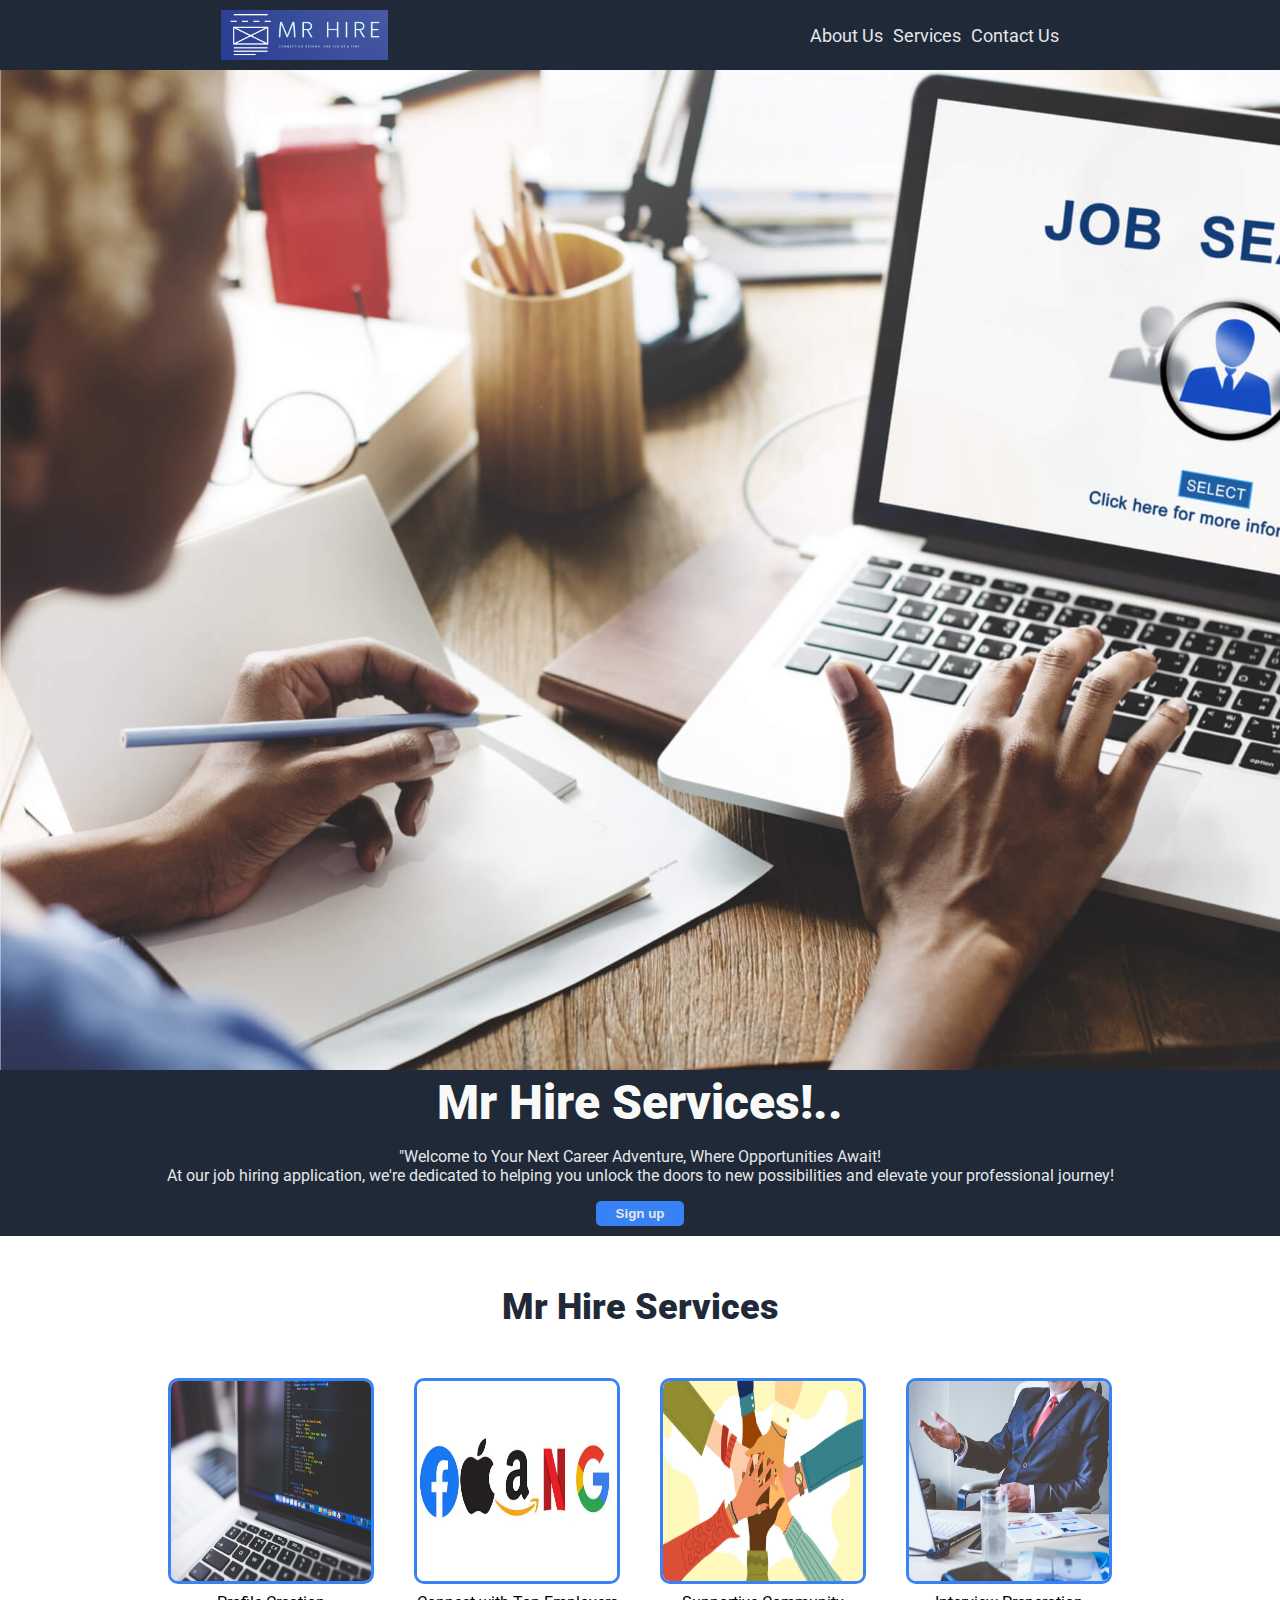
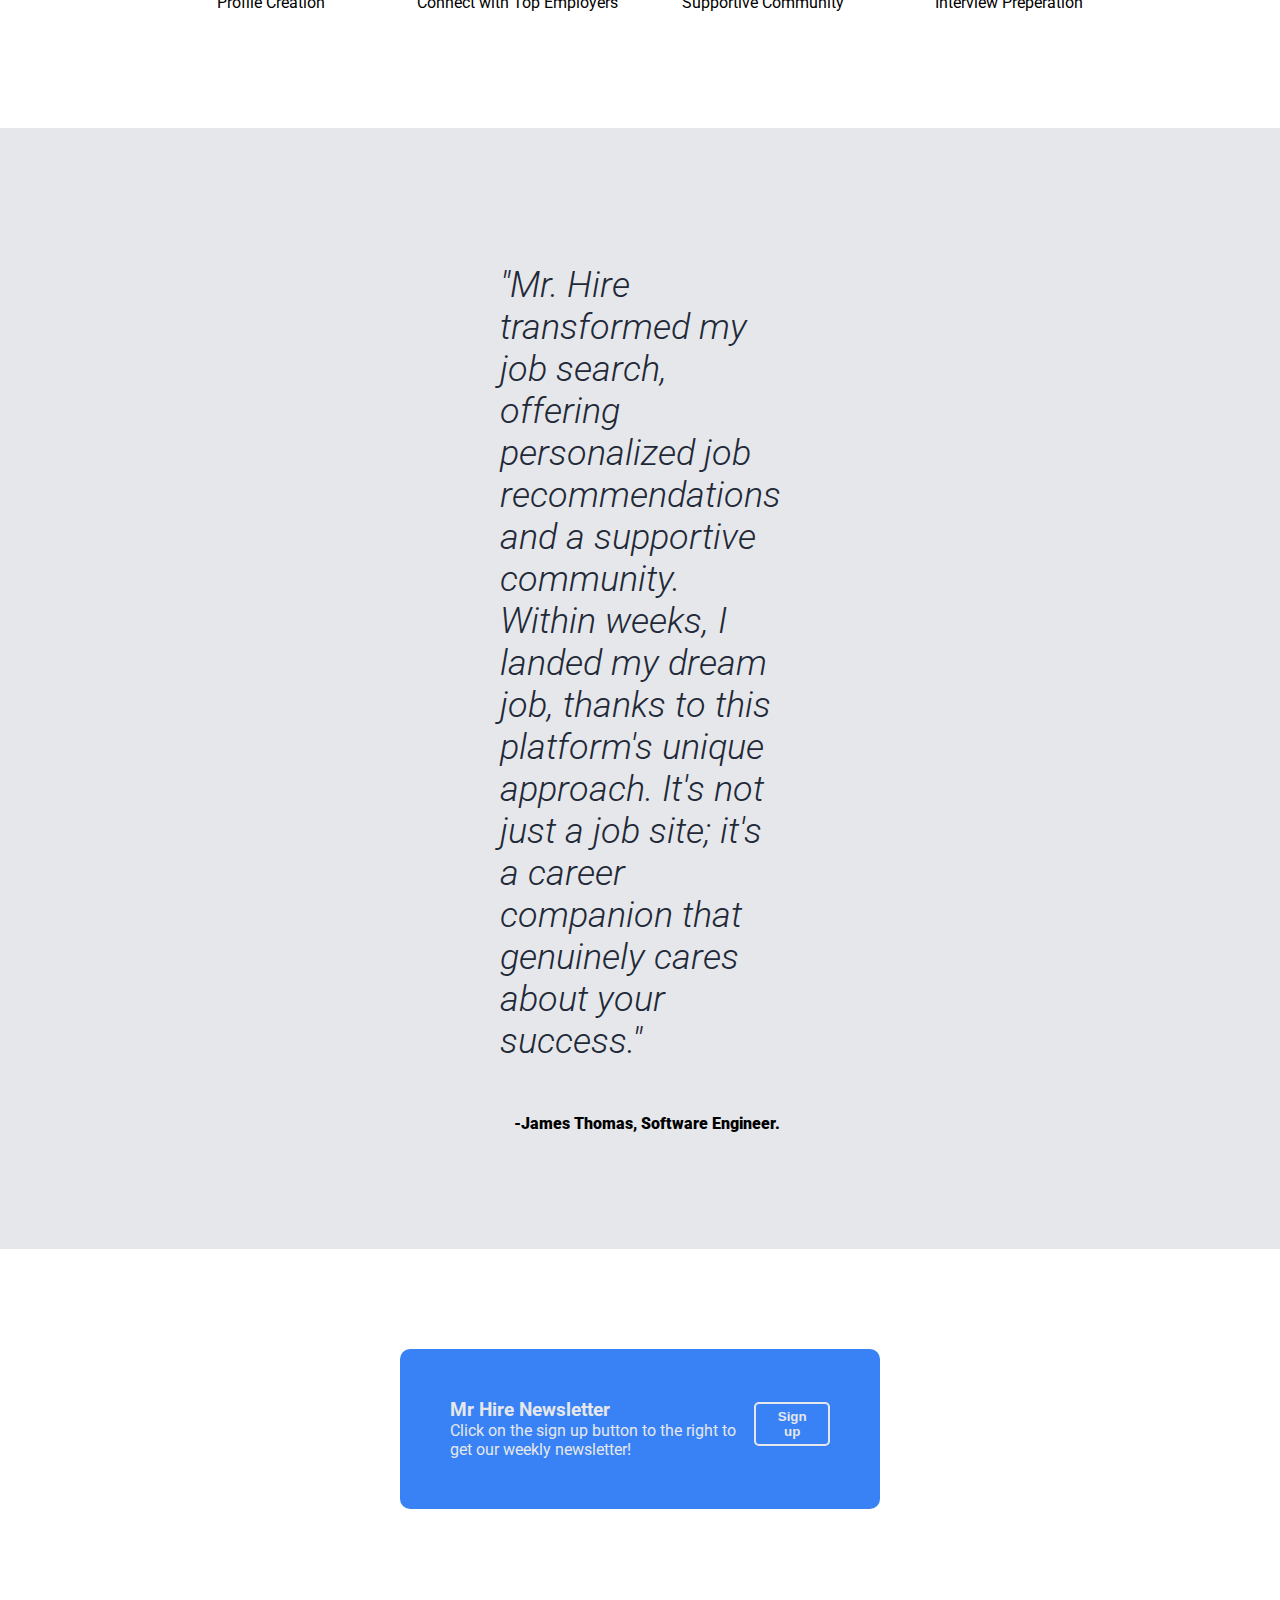
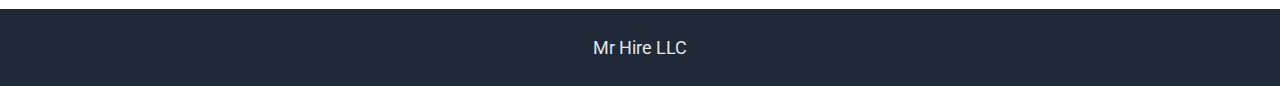
==== index.html @ cff4c40c "Landing Page Updates" ====
<!DOCTYPE html>
<html lang="en">
<head>
    <meta charset="UTF-8">
    <meta http-equiv="X-UA-Compatible" content="IE=edge">
    <meta name="viewport" content="width=device-width, initial-scale=1.0">
    <title>JB Technologies</title>
    <link rel="stylesheet" href="style.css">
</head>
<body>
   <div class="header-hero-wrapper">     
        <div class="header">
            <img class="header-logo" src="images/logo.png" alt="JB Technologies Logo">
            <ul class="header-links">
                <li><a href="?">About Us</a></li>
                <li><a href="?">Services</a></li>
                <li><a href="?">Contact Us</a></li>
            </ul>
        </div>
        <div class="hero">
            <div class="mr-hire-card">
                <img class="hero-image" src="images/main-image.jpeg" alt="Main Image">
                <h1>Mr Hire Services!..</h1>
                <p class="hero-text">"Welcome to Your Next Career Adventure, Where Opportunities Await!
                    <br>
                    At our job hiring application, we're dedicated to helping you unlock the doors to new possibilities and elevate your professional journey!</p>
                <button class="sign-up-button" type="button" alt="Sign Up Button">Sign up</button>
            </div>
        </div>
    </div>
    <div class="cards-wrapper">
        <h2>Mr Hire Services</h2>
        <div class="card-container">
            <div class="card">
                <img class="card-image" src="images/application-dev-image-card.jpg" alt="Application Development Image">
                <p class="card-subtext">Profile Creation</p>
            </div>
            <div class="card">
                <img class="card-image" src="images/faang.png" alt="Office Deployment Image">
                <p class="card-subtext">Connect with Top Employers</p>
            </div>
            <div class="card">
                <img class="card-image" src="images/supp.jpg" alt="Network Services Image">
                <p class="card-subtext">Supportive Community</p>
            </div>
            <div class="card">
                <img class="card-image" src="images/consulting-services-image-card.jpg" alt="Consulting Services Image">
                <p class="card-subtext">Interview Preperation</p>
            </div>
        </div>
    </div>
    <div class="quote-wrapper">
        <div class="quote-container">
            <p class="quote-text">
                "Mr. Hire transformed my job search, offering personalized job recommendations and a supportive community. Within weeks, I landed my dream job, thanks to this platform's unique approach. It's not just a job site; it's a career companion that genuinely cares about your success."</p>
            <p class="quote-author">-James Thomas, Software Engineer.</p>
        </div>
    </div>
    <div class="call-to-action-wrapper">
        <div class="call-to-action-container">
            <div class="call-to-action-card">
                <h3>Mr Hire Newsletter</h3>
                <p class="call-to-action-text">Click on the sign up button to the right to get our weekly newsletter!</p>
            </div>
            <button class="sign-up-button second" type="button" alt="Sign Up Button">Sign up</button>
        </div>
    </div>
    <div class="footer-wrapper">
        <div class="footer">
            <p class="footer-text">Mr Hire LLC</p>
        </div>
    </div>
</body>
</html>
---- style.css ----
@import url('https://fonts.googleapis.com/css2?family=Roboto:wght@400;700&display=swap');

body {
    display: flex;
    flex-direction: column;
    margin: 0;
    min-height: 100vh;
    font-family: Roboto, sans-serif;
}

.header-hero-wrapper {
    background-color: #1F2937;
}

.header {
    display: flex;
    align-items: center;
    margin: 10px;
    justify-content: space-around;
    font-size: 18px;
}

.header-logo {
    height: 50px;
    width: auto;
}

.header-links {
    display: flex;
    list-style-type: none;
    margin: 0;
    padding: 0;
    gap: 10px;  
}

.header-links a {
    color: #E5E7EB;
    text-decoration: none;
}

.hero {
    display: flex;
    flex-direction: column;
    align-items: center;
    text-align: center;
}

.jb-tech-card {
    align-self: center;
    margin-right: 20px;
}

h1 {
    font-size: 48px;
    font-weight: 900;
    color: #F9FAF8;
    padding: 0;
    margin: 0;
}

.hero-text {
    color: #E5E7EB;
}

.sign-up-button {
    background-color: #3882F6;
    color: #E5E7EB;
    font-weight: 900;
    padding: 5px 20px;
    border-radius: 5px;
    border: 0;
    margin-bottom: 10px;
}

.cards-wrapper {
   margin: 100px; 
}

h2 {
    font-size: 36px;
    font-weight: 900;
    color: #1F2937;
    text-align: center;
    margin-top: -50px;
}

.card-container {
    display: flex;
    justify-content: center;
    align-items: center;
    flex-wrap: wrap;
}

.card-image {
    height: 200px;
    width: 200px;
    margin: 20px;
    border-radius: 10px;
    border: solid #3882F6;
}

.card-subtext {
    text-align: center;
    margin-top: -15px;
}

.quote-wrapper {
    background-color: #E5E7EB;
}

.quote-container {
    display: flex;
    flex-direction: column;
    margin: 100px;
    padding-left: 400px;
    padding-right: 400px;
}

.quote-text {
    font-size: 36px;
    font-weight: 300;
    font-style: italic;
    color: #1F2937;
}

.quote-author {
    font-weight: 900;
    align-self: flex-end;
}

.call-to-action-wrapper {
    margin: 100px;
}

.call-to-action-container {
    background-color: #3882F6;
    display: flex;
    justify-content: space-around;
    align-items: center;
    margin-left: 300px;
    margin-right: 300px;
    border-radius: 10px;
    padding: 50px;
}

h3 {
    color: #E5E7EB;
    padding: 0px;
    margin: 0px;
}

.call-to-action-text {
    color: #E5E7EB;
    padding: 0px;
    margin: 0px;
}

.sign-up-button.second {
    border: 2px solid #E5E7EB;
}

.footer-wrapper {
    background-color: #1F2937;
}

.footer {
    display: flex;
    align-items: center;
    margin: 10px;
    justify-content: center;
    font-size: 18px;
    color: #E5E7EB;
}

.hero-image{
    width: 400%; /* Set the image to 100% width */
    max-width: 1500px;
}
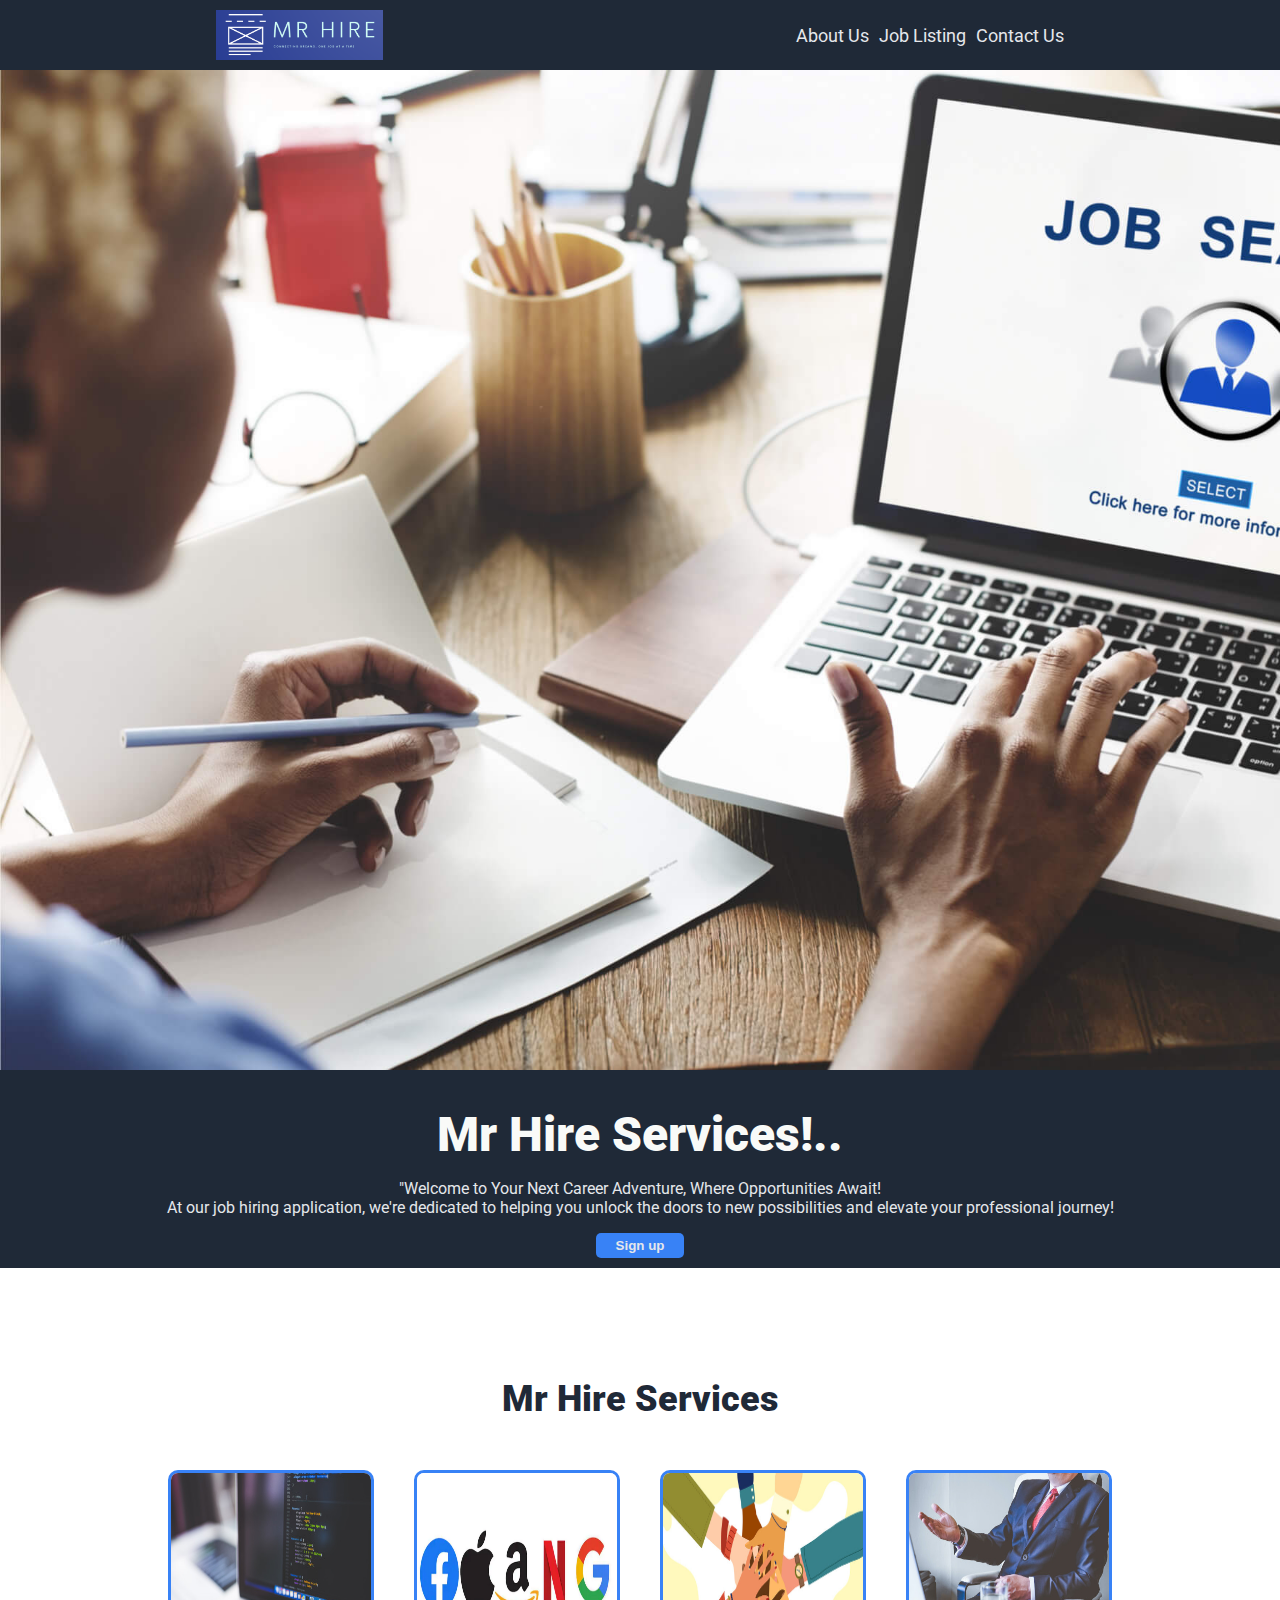
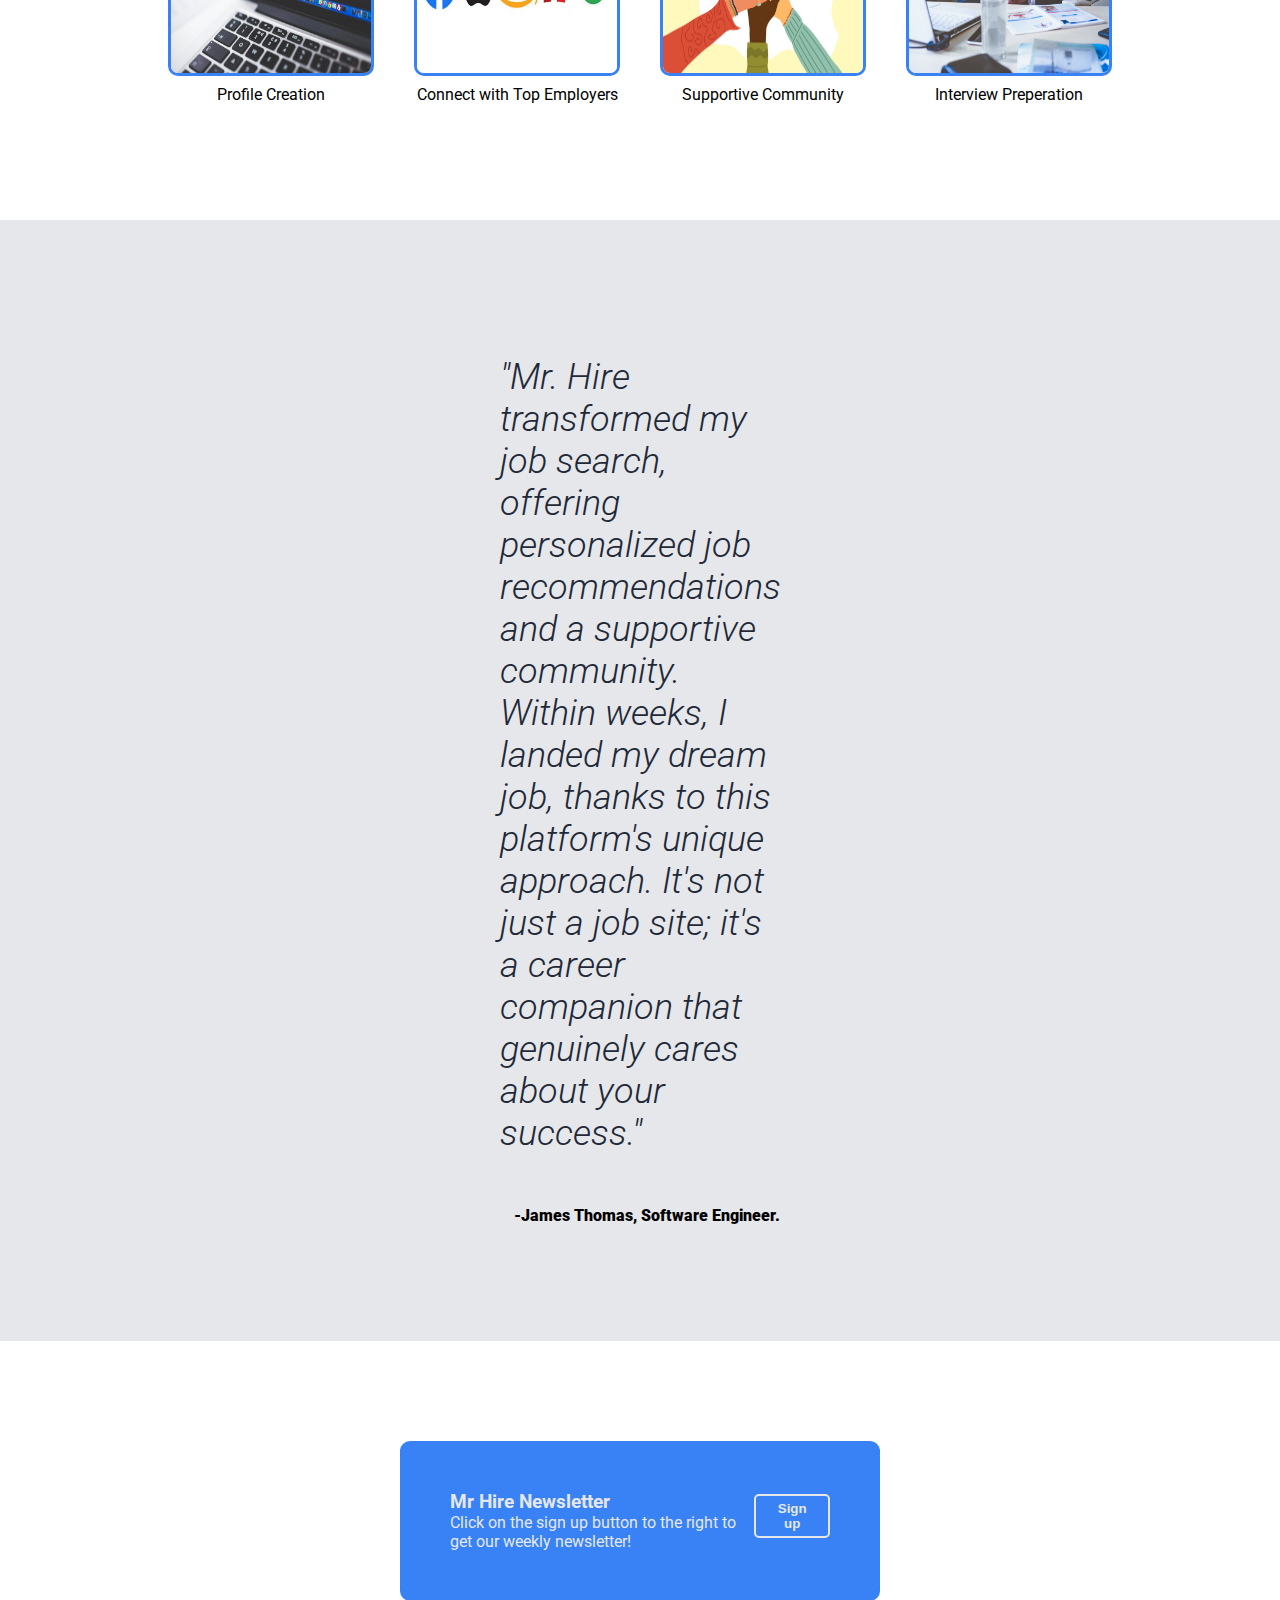
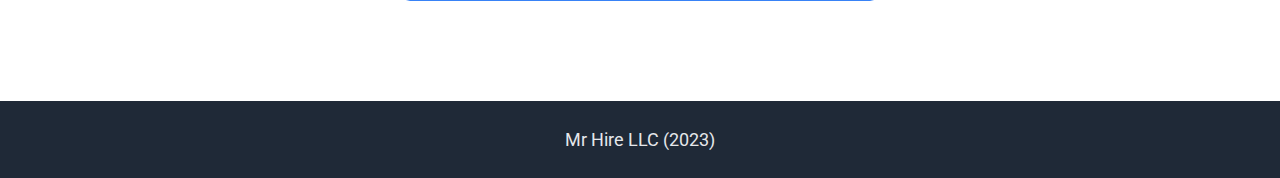
==== commit e2a9cd88: "Landing Page Updates" ====
--- a/index.html
+++ b/index.html
@@ -12,9 +12,9 @@
         <div class="header">
             <img class="header-logo" src="images/logo.png" alt="JB Technologies Logo">
             <ul class="header-links">
-                <li><a href="?">About Us</a></li>
-                <li><a href="?">Services</a></li>
-                <li><a href="?">Contact Us</a></li>
+                <li><a href="About-Us.html">About Us</a></li>
+                <li><a href="job-listings.html">Job Listing</a></li>
+                <li><a href="Contact.html">Contact Us</a></li>
             </ul>
         </div>
         <div class="hero">
@@ -67,7 +67,7 @@
     </div>
     <div class="footer-wrapper">
         <div class="footer">
-            <p class="footer-text">Mr Hire LLC</p>
+            <p class="footer-text">Mr Hire LLC (2023)</p>
         </div>
     </div>
 </body>
--- a/style.css
+++ b/style.css
@@ -50,12 +50,17 @@
     margin-right: 20px;
 }
 
+.title {
+    margin-top: 10px;
+    color: black;
+}
+
 h1 {
     font-size: 48px;
     font-weight: 900;
     color: #F9FAF8;
     padding: 0;
-    margin: 0;
+    margin-bottom: 10px;
 }
 
 .hero-text {
@@ -81,7 +86,7 @@
     font-weight: 900;
     color: #1F2937;
     text-align: center;
-    margin-top: -50px;
+    margin-top: 10px;
 }
 
 .card-container {
@@ -121,6 +126,14 @@
     font-weight: 300;
     font-style: italic;
     color: #1F2937;
+}
+
+.quote-texts {
+    font-size: 30px;
+    font-weight: 300;
+    font-style: italic;
+    color: #1F2937;
+    text-align: justify;
 }
 
 .quote-author {
